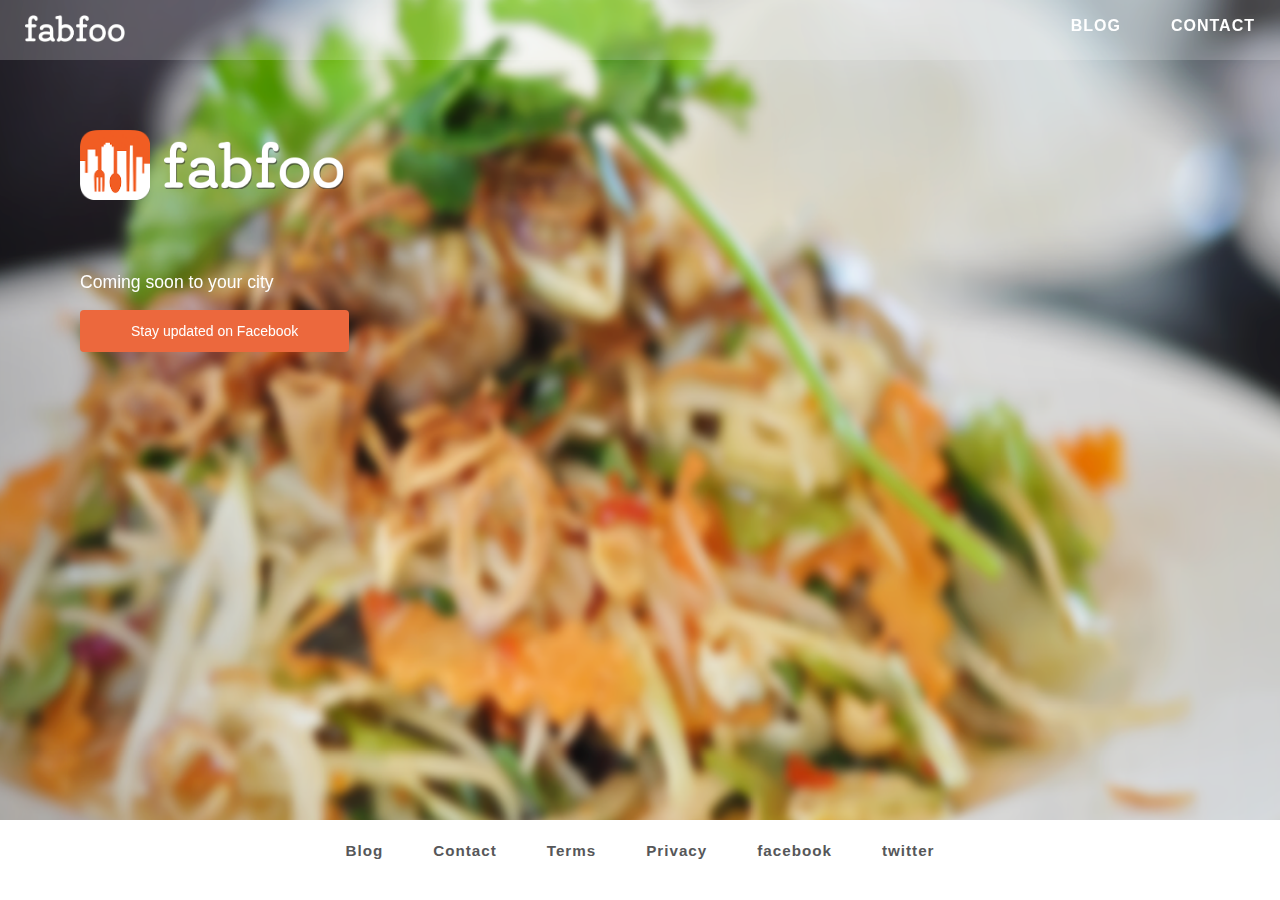
==== index.html @ e6ea0faf "initial commit" ====
<!DOCTYPE html>
<!--[if lt IE 7]>      <html class="no-js lt-ie9 lt-ie8 lt-ie7"> <![endif]-->
<!--[if IE 7]>         <html class="no-js lt-ie9 lt-ie8"> <![endif]-->
<!--[if IE 8]>         <html class="no-js lt-ie9"> <![endif]-->
<!--[if gt IE 8]><!--> <html class="no-js"> <!--<![endif]-->
    <head>
        <meta charset="utf-8">
        <meta http-equiv="X-UA-Compatible" content="IE=edge">
        <title></title>
        <meta name="description" content="">
        <meta name="viewport" content="width=device-width, initial-scale=1">

        <!-- Place favicon.ico and apple-touch-icon.png in the root directory -->

        <link rel="stylesheet" href="css/normalize.css">
        <link rel="stylesheet" href="css/CreativeLinkEffects.css">
        <link rel="stylesheet" href="css/flexslider.css">
        <link rel="stylesheet" href="css/main.css">
        <script src="js/vendor/modernizr-2.6.2.min.js"></script>
    </head>
    <body>
        <!--[if lt IE 7]>
            <p class="browsehappy">You are using an <strong>outdated</strong> browser. Please <a href="http://browsehappy.com/">upgrade your browser</a> to improve your experience.</p>
        <![endif]-->

        <!-- Add your site or application content here -->
        




        <header class="navbar-sticky-header">
			<div class="background-transparent"></div>
			<img class="brand" src="img/brand.png">
			<nav class="cl-effect-12 right" id="cl-effect-12">
				<a href="#cl-effect-12">BLOG</a>
				<a href="#cl-effect-12">CONTACT</a>
			</nav>
		</header>

		<div class="brand-box">
			<img class="logo" src="img/logo.png">
			<img class="brand" src="img/brand.png">
		</div>

		<div class="social-box">
			<div class="welcome">Coming soon to your city</div>
			<button class="fb-btn">Stay updated on Facebook</button>
		</div>

		<div class="flexslider">
			<ul class="slides">
				<li>
					<img src="img/slide1.png" />
				</li>

				<li>
					<img src="img/slide2.png" />
				</li>

				<li>
					<img src="img/slide3.png" />
				</li>
			</ul>
		</div>




		<footer class="navbar-static-footer">
			<nav class="cl-effect-12 center" id="cl-effect-12">
				<a href="#cl-effect-12">Blog</a>
				<a href="#cl-effect-12">Contact</a>
				<a href="#cl-effect-12">Terms</a>
				<a href="#cl-effect-12">Privacy</a>
				<a href="#cl-effect-12">facebook</a>
				<a href="#cl-effect-12">twitter</a>
			</nav>
		</footer>




















        <script src="//ajax.googleapis.com/ajax/libs/jquery/1.10.2/jquery.min.js"></script>
        <script>window.jQuery || document.write('<script src="js/vendor/jquery-1.10.2.min.js"><\/script>')</script>
        <script src="js/plugins.js"></script>
        <script src="js/jquery.flexslider.js"></script>
        <script src="js/main.js"></script>

        <!-- Google Analytics: change UA-XXXXX-X to be your site's ID. -->
        <script>
            (function(b,o,i,l,e,r){b.GoogleAnalyticsObject=l;b[l]||(b[l]=
            function(){(b[l].q=b[l].q||[]).push(arguments)});b[l].l=+new Date;
            e=o.createElement(i);r=o.getElementsByTagName(i)[0];
            e.src='//www.google-analytics.com/analytics.js';
            r.parentNode.insertBefore(e,r)}(window,document,'script','ga'));
            ga('create','UA-XXXXX-X');ga('send','pageview');
        </script>
    </body>
</html>
---- css/CreativeLinkEffects.css ----
*,
*:after,
*::before {
    -webkit-box-sizing: border-box;
    -moz-box-sizing: border-box;
    box-sizing: border-box;
}

body {
	font-family: 'Raleway', sans-serif;
}

/*nav a {
	position: relative;
	display: inline-block;
	margin: 15px 25px;
	outline: none;
	color: #fff;
	text-decoration: none;
	text-transform: uppercase;
	letter-spacing: 1px;
	font-weight: 400;
	text-shadow: 0 0 1px rgba(255,255,255,0.3);
	font-size: 1.35em;
}*/

nav a:hover,
nav a:focus {
	outline: none;
}





/*
 *
 * Effect 1: Brackets
 *
 */
/*.cl-effect-1 a::before,
.cl-effect-1 a::after {
	display: inline-block;
	opacity: 0;
	-webkit-transition: -webkit-transform 0.3s, opacity 0.2s;
	-moz-transition: -moz-transform 0.3s, opacity 0.2s;
	transition: transform 0.3s, opacity 0.2s;
}

.cl-effect-1 a::before {
	margin-right: 10px;
	content: '[';
	-webkit-transform: translateX(20px);
	-moz-transform: translateX(20px);
	transform: translateX(20px);
}

.cl-effect-1 a::after {
	margin-left: 10px;
	content: ']';
	-webkit-transform: translateX(-20px);
	-moz-transform: translateX(-20px);
	transform: translateX(-20px);
}

.cl-effect-1 a:hover::before,
.cl-effect-1 a:hover::after,
.cl-effect-1 a:focus::before,
.cl-effect-1 a:focus::after {
	opacity: 1;
	-webkit-transform: translateX(0px);
	-moz-transform: translateX(0px);
	transform: translateX(0px);
}*/





/*
 *
 * Effect 2: 3D rolling links, idea from http://hakim.se/thoughts/rolling-links
 *
 */
/*.cl-effect-2 a {
	line-height: 44px;
	-webkit-perspective: 1000px;
	-moz-perspective: 1000px;
	perspective: 1000px;
}

.cl-effect-2 a span {
	position: relative;
	display: inline-block;
	padding: 0 14px;
	background: #2195de;
	-webkit-transition: -webkit-transform 0.3s;
	-moz-transition: -moz-transform 0.3s;
	transition: transform 0.3s;
	-webkit-transform-origin: 50% 0;
	-moz-transform-origin: 50% 0;
	transform-origin: 50% 0;
	-webkit-transform-style: preserve-3d;
	-moz-transform-style: preserve-3d;
	transform-style: preserve-3d;
}

.csstransforms3d .cl-effect-2 a span::before {
	position: absolute;
	top: 100%;
	left: 0;
	width: 100%;
	height: 100%;
	background: #0965a0;
	content: attr(data-hover);
	-webkit-transition: background 0.3s;
	-moz-transition: background 0.3s;
	transition: background 0.3s;
	-webkit-transform: rotateX(-90deg);
	-moz-transform: rotateX(-90deg);
	transform: rotateX(-90deg);
	-webkit-transform-origin: 50% 0;
	-moz-transform-origin: 50% 0;
	transform-origin: 50% 0;
}

.cl-effect-2 a:hover span,
.cl-effect-2 a:focus span {
	-webkit-transform: rotateX(90deg) translateY(-22px);
	-moz-transform: rotateX(90deg) translateY(-22px);
	transform: rotateX(90deg) translateY(-22px);
}

.csstransforms3d .cl-effect-2 a:hover span::before,
.csstransforms3d .cl-effect-2 a:focus span::before {
	background: #28a2ee;	
}*/





/*
 *
 * Effect 3: bottom line slides/fades in
 *
 */

/*.cl-effect-3 a {
	padding: 8px 0;
}

.cl-effect-3 a::after {
	position: absolute;
	top: 100%;
	left: 0;
	width: 100%;
	height: 4px;
	background: rgba(0,0,0,0.1);
	content: '';
	opacity: 0;
	-webkit-transition: opacity 0.3s, -webkit-transform 0.3s;
	-moz-transition: opacity 0.3s, -moz-transform 0.3s;
	transition: opacity 0.3s, transform 0.3s;
	-webkit-transform: translateY(10px);
	-moz-transform: translateY(10px);
	transform: translateY(10px);
}

.cl-effect-3 a:hover::after,
.cl-effect-3 a:focus::after {
	opacity: 1;
	-webkit-transform: translateY(0px);
	-moz-transform: translateY(0px);
	transform: translateY(0px);
}*/





/*
 *
 * Effect 4: bottom border enlarge
 *
 */

/*.cl-effect-4 a {
	padding: 0 0 10px;
}

.cl-effect-4 a::after {
	position: absolute;
	top: 100%;
	left: 0;
	width: 100%;
	height: 1px;
	background: #fff;
	content: '';
	opacity: 0;
	-webkit-transition: height 0.3s, opacity 0.3s, -webkit-transform 0.3s;
	-moz-transition: height 0.3s, opacity 0.3s, -moz-transform 0.3s;
	transition: height 0.3s, opacity 0.3s, transform 0.3s;
	-webkit-transform: translateY(-10px);
	-moz-transform: translateY(-10px);
	transform: translateY(-10px);
}

.cl-effect-4 a:hover::after,
.cl-effect-4 a:focus::after {
	height: 5px;
	opacity: 1;
	-webkit-transform: translateY(0px);
	-moz-transform: translateY(0px);
	transform: translateY(0px);
}*/





/*
 *
 * Effect 5: same word slide in
 *
 */

/*.cl-effect-5 a {
	overflow: hidden;
	padding: 0 4px;
	height: 1em;
}

.cl-effect-5 a span {
	position: relative;
	display: inline-block;
	-webkit-transition: -webkit-transform 0.3s;
	-moz-transition: -moz-transform 0.3s;
	transition: transform 0.3s;
}

.cl-effect-5 a span::before {
	position: absolute;
	top: 100%;
	content: attr(data-hover);
	font-weight: 700;
	-webkit-transform: translate3d(0,0,0);
	-moz-transform: translate3d(0,0,0);
	transform: translate3d(0,0,0);
}

.cl-effect-5 a:hover span,
.cl-effect-5 a:focus span {
	-webkit-transform: translateY(-100%);
	-moz-transform: translateY(-100%);
	transform: translateY(-100%);
}*/





/*
 *
 * Effect 6: right angle slides down over title
 *
 */

/*.cl-effect-6 a {
	margin: 0 10px;
	padding: 10px 20px;
}

.cl-effect-6 a::before {
	position: absolute;
	top: 0;
	left: 0;
	width: 100%;
	height: 2px;
	background: #fff;
	content: '';
	-webkit-transition: top 0.3s;
	-moz-transition: top 0.3s;
	transition: top 0.3s;
}

.cl-effect-6 a::after {
	position: absolute;
	top: 0;
	left: 0;
	width: 2px;
	height: 2px;
	background: #fff;
	content: '';
	-webkit-transition: height 0.3s;
	-moz-transition: height 0.3s;
	transition: height 0.3s;
}

.cl-effect-6 a:hover::before {
	top: 100%;
	opacity: 1;
}

.cl-effect-6 a:hover::after {
	height: 100%;
}*/





/*
 *
 * Effect 7: second border slides up
 *
 */

/*.cl-effect-7 a {
	padding: 12px 10px 10px;
	color: #566473;
	text-shadow: none;
	font-weight: 700;
}

.cl-effect-7 a::before,
.cl-effect-7 a::after {
	position: absolute;
	top: 100%;
	left: 0;
	width: 100%;
	height: 3px;
	background: #566473;
	content: '';
	-webkit-transition: -webkit-transform 0.3s;
	-moz-transition: -moz-transform 0.3s;
	transition: transform 0.3s;
	-webkit-transform: scale(0.85);
	-moz-transform: scale(0.85);
	transform: scale(0.85);
}

.cl-effect-7 a::after {
	opacity: 0;
	-webkit-transition: top 0.3s, opacity 0.3s, -webkit-transform 0.3s;
	-moz-transition: top 0.3s, opacity 0.3s, -moz-transform 0.3s;
	transition: top 0.3s, opacity 0.3s, transform 0.3s;
}

.cl-effect-7 a:hover::before,
.cl-effect-7 a:hover::after,
.cl-effect-7 a:focus::before,
.cl-effect-7 a:focus::after {
	-webkit-transform: scale(1);
	-moz-transform: scale(1);
	transform: scale(1);
}

.cl-effect-7 a:hover::after,
.cl-effect-7 a:focus::after {
	top: 0%;
	opacity: 1;
}*/





/*
 *
 * Effect 8: border slight translate
 *
 */

/*.cl-effect-8 a {
	padding: 10px 20px;
}

.cl-effect-8 a::before,
.cl-effect-8 a::after  {
	position: absolute;
	top: 0;
	left: 0;
	width: 100%;
	height: 100%;
	border: 3px solid #354856;
	content: '';
	-webkit-transition: -webkit-transform 0.3s, opacity 0.3s;
	-moz-transition: -moz-transform 0.3s, opacity 0.3s;
	transition: transform 0.3s, opacity 0.3s;
}

.cl-effect-8 a::after  {
	border-color: #fff;
	opacity: 0;
	-webkit-transform: translateY(-7px) translateX(6px);
	-moz-transform: translateY(-7px) translateX(6px);
	transform: translateY(-7px) translateX(6px);
}

.cl-effect-8 a:hover::before,
.cl-effect-8 a:focus::before {
	opacity: 0;
	-webkit-transform: translateY(5px) translateX(-5px);
	-moz-transform: translateY(5px) translateX(-5px);
	transform: translateY(5px) translateX(-5px);
}

.cl-effect-8 a:hover::after,
.cl-effect-8 a:focus::after  {
	opacity: 1;
	-webkit-transform: translateY(0px) translateX(0px);
	-moz-transform: translateY(0px) translateX(0px);
	transform: translateY(0px) translateX(0px);
}*/





/*
 *
 * Effect 9: second text and borders
 *
 */

/*.cl-effect-9 a {
	margin: 0 20px;
	padding: 18px 20px;
}

.cl-effect-9 a::before,
.cl-effect-9 a::after {
	position: absolute;
	top: 0;
	left: 0;
	width: 100%;
	height: 1px;
	background: #fff;
	content: '';
	opacity: 0.2;
	-webkit-transition: opacity 0.3s, height 0.3s;
	-moz-transition: opacity 0.3s, height 0.3s;
	transition: opacity 0.3s, height 0.3s;
}

.cl-effect-9 a::after {
	top: 100%;
	opacity: 0;
	-webkit-transition: -webkit-transform 0.3s, opacity 0.3s;
	-moz-transition: -moz-transform 0.3s, opacity 0.3s;
	transition: transform 0.3s, opacity 0.3s;
	-webkit-transform: translateY(-10px);
	-moz-transform: translateY(-10px);
	transform: translateY(-10px);
}

.cl-effect-9 a span:first-child {
	z-index: 2;
	display: block;
	font-weight: 300;
}

.cl-effect-9 a span:last-child {
	z-index: 1;
	display: block;
	padding: 8px 0 0 0;
	color: rgba(0,0,0,0.4);
	text-shadow: none;
	text-transform: none;
	font-style: italic;
	font-size: 0.75em;
	font-family: Palatino, "Palatino Linotype", "Palatino LT STD", "Book Antiqua", Georgia, serif;
	opacity: 0;
	-webkit-transition: -webkit-transform 0.3s, opacity 0.3s;
	-moz-transition: -moz-transform 0.3s, opacity 0.3s;
	transition: transform 0.3s, opacity 0.3s;
	-webkit-transform: translateY(-100%);
	-moz-transform: translateY(-100%);
	transform: translateY(-100%);
}

.cl-effect-9 a:hover::before,
.cl-effect-9 a:focus::before {
	height: 6px;
}

.cl-effect-9 a:hover::before,
.cl-effect-9 a:hover::after,
.cl-effect-9 a:focus::before,
.cl-effect-9 a:focus::after {
	opacity: 1;
	-webkit-transform: translateY(0px);
	-moz-transform: translateY(0px);
	transform: translateY(0px);
}

.cl-effect-9 a:hover span:last-child,
.cl-effect-9 a:focus span:last-child {
	opacity: 1;
	-webkit-transform: translateY(0%);
	-moz-transform: translateY(0%);
	transform: translateY(0%);
}*/





/*
 *
 * Effect 10: reveal, push out
 *
 */

/*.cl-effect-10  {
	position: relative;
	z-index: 1;
}

.cl-effect-10 a {
	overflow: hidden;
	margin: 0 15px;
}

.cl-effect-10 a span {
	display: block;
	padding: 10px 20px;
	background: #0f7c67;
	-webkit-transition: -webkit-transform 0.3s;
	-moz-transition: -moz-transform 0.3s;
	transition: transform 0.3s;
}

.cl-effect-10 a::before {
	position: absolute;
	top: 0;
	left: 0;
	z-index: -1;
	padding: 10px 20px;
	width: 100%;
	height: 100%;
	background: #fff;
	color: #0f7c67;
	content: attr(data-hover);
	-webkit-transition: -webkit-transform 0.3s;
	-moz-transition: -moz-transform 0.3s;
	transition: transform 0.3s;
	-webkit-transform: translateX(-25%);
}

.cl-effect-10 a:hover span,
.cl-effect-10 a:focus span {
	-webkit-transform: translateX(100%);
	-moz-transform: translateX(100%);
	transform: translateX(100%);
}

.cl-effect-10 a:hover::before,
.cl-effect-10 a:focus::before {
	-webkit-transform: translateX(0%);
	-moz-transform: translateX(0%);
	transform: translateX(0%);
}*/





/*
 *
 * Effect 11: text fill based on Lea Verou's animation http://dabblet.com/gist/6046779
 *
 */

/*.cl-effect-11 a {
	padding: 10px 0;
	border-top: 2px solid #0972b4;
	color: #0972b4;
	text-shadow: none;
} 

.cl-effect-11 a::before {
	position: absolute;
	top: 0;
	left: 0;
	overflow: hidden;
	padding: 10px 0;
	max-width: 0;
	border-bottom: 2px solid #fff;
	color: #fff;
	content: attr(data-hover);
	-webkit-transition: max-width 0.5s;
	-moz-transition: max-width 0.5s;
	transition: max-width 0.5s;
}

.cl-effect-11 a:hover::before,
.cl-effect-11 a:focus::before {
	max-width: 100%;
}*/





/*
 *
 * Effect 12: circle
 *
 */

.cl-effect-12 a::before,
.cl-effect-12 a::after {
	position: absolute;
	top: 50%;
	left: 50%;
	width: 50px;
	height: 50px;
	border: 2px solid rgba(0,0,0,0.1);
	border-radius: 50%;
	content: '';
	opacity: 0;
	-webkit-transition: -webkit-transform 0.3s, opacity 0.3s;
	-moz-transition: -moz-transform 0.3s, opacity 0.3s;
	transition: transform 0.3s, opacity 0.3s;
	-webkit-transform: translateX(-50%) translateY(-50%) scale(0.2);
	-moz-transform: translateX(-50%) translateY(-50%) scale(0.2);
	transform: translateX(-50%) translateY(-50%) scale(0.2);
}

.cl-effect-12 a::after {
	width: 40px;
	height: 40px;
	border-width: 6px;
	-webkit-transform: translateX(-50%) translateY(-50%) scale(0.8);
	-moz-transform: translateX(-50%) translateY(-50%) scale(0.8);
	transform: translateX(-50%) translateY(-50%) scale(0.8);
}

.cl-effect-12 a:hover::before,
.cl-effect-12 a:hover::after,
.cl-effect-12 a:focus::before,
.cl-effect-12 a:focus::after {
	opacity: 1;
	-webkit-transform: translateX(-50%) translateY(-50%) scale(1);
	-moz-transform: translateX(-50%) translateY(-50%) scale(1);
	transform: translateX(-50%) translateY(-50%) scale(1);
}





/*
 *
 * Effect 13: three circles
 *
 */

/*.cl-effect-13 a {
	-webkit-transition: color 0.3s;
	-moz-transition: color 0.3s;
	transition: color 0.3s;
}

.cl-effect-13 a::before {
	position: absolute;
	top: 100%;
	left: 50%;
	color: transparent;
	content: '•';
	text-shadow: 0 0 transparent;
	font-size: 1.2em;
	-webkit-transition: text-shadow 0.3s, color 0.3s;
	-moz-transition: text-shadow 0.3s, color 0.3s;
	transition: text-shadow 0.3s, color 0.3s;
	-webkit-transform: translateX(-50%);
	-moz-transform: translateX(-50%);
	transform: translateX(-50%);
	pointer-events: none;
}

.cl-effect-13 a:hover::before,
.cl-effect-13 a:focus::before {
	color: #fff;
	text-shadow: 10px 0 #fff, -10px 0 #fff;
}

.cl-effect-13 a:hover,
.cl-effect-13 a:focus {
	color: #ba7700;
}*/





/*
 *
 * Effect 14: border switch
 *
 */

/*.cl-effect-14 a {
	padding: 0 20px;
	height: 45px;
	line-height: 45px;
}

.cl-effect-14 a::before,
.cl-effect-14 a::after {
	position: absolute;
	width: 45px;
	height: 2px;
	background: #fff;
	content: '';
	opacity: 0.2;
	-webkit-transition: all 0.3s;
	-moz-transition: all 0.3s;
	transition: all 0.3s;
	pointer-events: none;
}

.cl-effect-14 a::before {
	top: 0;
	left: 0;
	-webkit-transform: rotate(90deg);
	-moz-transform: rotate(90deg);
	transform: rotate(90deg);
	-webkit-transform-origin: 0 0;
	-moz-transform-origin: 0 0;
	transform-origin: 0 0;
}

.cl-effect-14 a::after {
	right: 0;
	bottom: 0;
	-webkit-transform: rotate(90deg);
	-moz-transform: rotate(90deg);
	transform: rotate(90deg);
	-webkit-transform-origin: 100% 0;
	-moz-transform-origin: 100% 0;
	transform-origin: 100% 0;
}

.cl-effect-14 a:hover::before,
.cl-effect-14 a:hover::after,
.cl-effect-14 a:focus::before,
.cl-effect-14 a:focus::after {
	opacity: 1;
}

.cl-effect-14 a:hover::before,
.cl-effect-14 a:focus::before {
	left: 50%;
	-webkit-transform: rotate(0deg) translateX(-50%);
	-moz-transform: rotate(0deg) translateX(-50%);
	transform: rotate(0deg) translateX(-50%);
}

.cl-effect-14 a:hover::after,
.cl-effect-14 a:focus::after {
	right: 50%;
	-webkit-transform: rotate(0deg) translateX(50%);
	-moz-transform: rotate(0deg) translateX(50%);
	transform: rotate(0deg) translateX(50%);
}*/

/*
 *
 * Effect 15: scale down, reveal
 *
 */

/*  */
/*.cl-effect-15 a {
	color: rgba(0,0,0,0.2);
	font-weight: 700;
	text-shadow: none;
}

.cl-effect-15 a::before {
	color: #fff;
	content: attr(data-hover);
	position: absolute;
	-webkit-transition: -webkit-transform 0.3s, opacity 0.3s;
	-moz-transition: -moz-transform 0.3s, opacity 0.3s;
	transition: transform 0.3s, opacity 0.3s;
}

.cl-effect-15 a:hover::before,
.cl-effect-15 a:focus::before {
	-webkit-transform: scale(0.9);
	-moz-transform: scale(0.9);
	transform: scale(0.9);
	opacity: 0;
}*/





/*
 *
 * Effect 16: fall down
 *
 */

/*.cl-effect-16 a {
	color: #6f8686;
	text-shadow: 0 0 1px rgba(111,134,134,0.3);
}

.cl-effect-16 a::before {
	color: #fff;
	content: attr(data-hover);
	position: absolute;
	opacity: 0;
	text-shadow: 0 0 1px rgba(255,255,255,0.3);
	-webkit-transform: scale(1.1) translateX(10px) translateY(-10px) rotate(4deg);
	-moz-transform: scale(1.1) translateX(10px) translateY(-10px) rotate(4deg);
	transform: scale(1.1) translateX(10px) translateY(-10px) rotate(4deg);
	-webkit-transition: -webkit-transform 0.3s, opacity 0.3s;
	-moz-transition: -moz-transform 0.3s, opacity 0.3s;
	transition: transform 0.3s, opacity 0.3s;
	pointer-events: none;
}

.cl-effect-16 a:hover::before,
.cl-effect-16 a:focus::before {
	-webkit-transform: scale(1) translateX(0px) translateY(0px) rotate(0deg);
	-moz-transform: scale(1) translateX(0px) translateY(0px) rotate(0deg);
	transform: scale(1) translateX(0px) translateY(0px) rotate(0deg);
	opacity: 1;
}*/





/*
 *
 * Effect 17: move up fade out, push border
 *
 */

/*.cl-effect-17 a {
	color: #10649b;
	text-shadow: none;
	padding: 10px 0;
}

.cl-effect-17 a::before {
	color: #fff;
	text-shadow: 0 0 1px rgba(255,255,255,0.3);
	content: attr(data-hover);
	position: absolute;
	-webkit-transition: -webkit-transform 0.3s, opacity 0.3s;
	-moz-transition: -moz-transform 0.3s, opacity 0.3s;
	transition: transform 0.3s, opacity 0.3s;
	pointer-events: none;
}

.cl-effect-17 a::after {
	content: '';
	position: absolute;
	left: 0;
	bottom: 0;
	width: 100%;
	height: 2px;
	background: #fff;
	opacity: 0;
	-webkit-transform: translateY(5px);
	-moz-transform: translateY(5px);
	transform: translateY(5px);
	-webkit-transition: -webkit-transform 0.3s, opacity 0.3s;
	-moz-transition: -moz-transform 0.3s, opacity 0.3s;
	transition: transform 0.3s, opacity 0.3s;
	pointer-events: none;
}

.cl-effect-17 a:hover::before,
.cl-effect-17 a:focus::before {
	opacity: 0;
	-webkit-transform: translateY(-2px);
	-moz-transform: translateY(-2px);
	transform: translateY(-2px);
}

.cl-effect-17 a:hover::after,
.cl-effect-17 a:focus::after {
	opacity: 1;
	-webkit-transform: translateY(0px);
	-moz-transform: translateY(0px);
	transform: translateY(0px);
}*/





/*
 *
 * Effect 18: cross
 *
 */

/*.cl-effect-18 {
	position: relative;
	z-index: 1;
}

.cl-effect-18 a {
	padding: 0 5px;
	color: #b4770d;
	font-weight: 700;
	-webkit-transition: color 0.3s;
	-moz-transition: color 0.3s;
	transition: color 0.3s;
}

.cl-effect-18 a::before,
.cl-effect-18 a::after {
	position: absolute;
	width: 100%;
	left: 0;
	top: 50%;
	height: 2px;
	margin-top: -1px;
	background: #b4770d;
	content: '';
	z-index: -1;
	-webkit-transition: -webkit-transform 0.3s, opacity 0.3s;
	-moz-transition: -moz-transform 0.3s, opacity 0.3s;
	transition: transform 0.3s, opacity 0.3s;
	pointer-events: none;
}

.cl-effect-18 a::before {
	-webkit-transform: translateY(-20px);
	-moz-transform: translateY(-20px);
	transform: translateY(-20px);
}

.cl-effect-18 a::after {
	-webkit-transform: translateY(20px);
	-moz-transform: translateY(20px);
	transform: translateY(20px);
}

.cl-effect-18 a:hover,
.cl-effect-18 a:focus {
	color: #fff;
}

.cl-effect-18 a:hover::before,
.cl-effect-18 a:hover::after,
.cl-effect-18 a:focus::before,
.cl-effect-18 a:focus::after {
	opacity: 0.7;
}

.cl-effect-18 a:hover::before,
.cl-effect-18 a:focus::before {
	-webkit-transform: rotate(45deg);
	-moz-transform: rotate(45deg);
	transform: rotate(45deg);
}

.cl-effect-18 a:hover::after,
.cl-effect-18 a:focus::after {
	-webkit-transform: rotate(-45deg);
	-moz-transform: rotate(-45deg);
	transform: rotate(-45deg);
}*/





/*
 *
 * Effect 19: 3D side
 *
 */

/*.cl-effect-19 a {
	line-height: 2em;
	margin: 15px;
	-webkit-perspective: 800px;
	-moz-perspective: 800px;
	perspective: 800px;
	width: 200px;
}

.cl-effect-19 a span {
	position: relative;
	display: inline-block;
	width: 100%;
	padding: 0 14px;
	background: #e35041;
	-webkit-transition: -webkit-transform 0.4s, background 0.4s;
	-moz-transition: -moz-transform 0.4s, background 0.4s;
	transition: transform 0.4s, background 0.4s;
	-webkit-transform-style: preserve-3d;
	-moz-transform-style: preserve-3d;
	transform-style: preserve-3d;
	-webkit-transform-origin: 50% 50% -100px;
	-moz-transform-origin: 50% 50% -100px;
	transform-origin: 50% 50% -100px;
}

.csstransforms3d .cl-effect-19 a span::before {
	position: absolute;
	top: 0;
	left: 100%;
	width: 100%;
	height: 100%;
	background: #b53a2d;
	content: attr(data-hover);
	-webkit-transition: background 0.4s;
	-moz-transition: background 0.4s;
	transition: background 0.4s;
	-webkit-transform: rotateY(90deg);
	-moz-transform: rotateY(90deg);
	transform: rotateY(90deg);
	-webkit-transform-origin: 0 50%;
	-moz-transform-origin: 0 50%;
	transform-origin: 0 50%;
	pointer-events: none;
}

.cl-effect-19 a:hover span,
.cl-effect-19 a:focus span {
	background: #b53a2d;
	-webkit-transform: rotateY(-90deg);
	-moz-transform: rotateY(-90deg);
	transform: rotateY(-90deg);
}

.csstransforms3d .cl-effect-19 a:hover span::before,
.csstransforms3d .cl-effect-19 a:focus span::before {
	background: #ef5e50;	
}*/





/*
 *
 * Effect 20: 3D side
 *
 */

/*.cl-effect-20 a {
	line-height: 2em;
	-webkit-perspective: 800px;
	-moz-perspective: 800px;
	perspective: 800px;
}

.cl-effect-20 a span {
	position: relative;
	display: inline-block;
	padding: 3px 15px 0;
	background: #587285;
	box-shadow: inset 0 3px #2f4351;
	-webkit-transition: background 0.6s;
	-moz-transition: background 0.6s;
	transition: background 0.6s;
	-webkit-transform-origin: 50% 0;
	-moz-transform-origin: 50% 0;
	transform-origin: 50% 0;
	-webkit-transform-style: preserve-3d;
	-moz-transform-style: preserve-3d;
	transform-style: preserve-3d;
	-webkit-transform-origin: 0% 50%;
	-moz-transform-origin: 0% 50%;
	transform-origin: 0% 50%;
}

.cl-effect-20 a span::before {
	position: absolute;
	top: 0;
	left: 0;
	width: 100%;
	height: 100%;
	background: #fff;
	color: #2f4351;
	content: attr(data-hover);
	-webkit-transform: rotateX(270deg);
	-moz-transform: rotateX(270deg);
	transform: rotateX(270deg);
	-webkit-transition: -webkit-transform 0.6s;
	-moz-transition: -moz-transform 0.6s;
	transition: transform 0.6s;
	-webkit-transform-origin: 0 0;
	-moz-transform-origin: 0 0;
	transform-origin: 0 0;
	pointer-events: none;
}

.cl-effect-20 a:hover span,
.cl-effect-20 a:focus span {
	background: #2f4351;
}

.cl-effect-20 a:hover span::before,
.cl-effect-20 a:focus span::before {
	-webkit-transform: rotateX(10deg);	
	-moz-transform: rotateX(10deg);
	transform: rotateX(10deg);
}*/





/*
 *
 * Effect 21: borders slight translate
 *
 */

/*.cl-effect-21 a {
	padding: 10px;
	color: #237546;
	font-weight: 700;
	text-shadow: none;
	-webkit-transition: color 0.3s;
	-moz-transition: color 0.3s;
	transition: color 0.3s;
}

.cl-effect-21 a::before,
.cl-effect-21 a::after {
	position: absolute;
	left: 0;
	width: 100%;
	height: 2px;
	background: #fff;
	content: '';
	opacity: 0;
	-webkit-transition: opacity 0.3s, -webkit-transform 0.3s;
	-moz-transition: opacity 0.3s, -moz-transform 0.3s;
	transition: opacity 0.3s, transform 0.3s;
	-webkit-transform: translateY(-10px);
	-moz-transform: translateY(-10px);
	transform: translateY(-10px);
}

.cl-effect-21 a::before {
	top: 0;
	-webkit-transform: translateY(-10px);
	-moz-transform: translateY(-10px);
	transform: translateY(-10px);
}

.cl-effect-21 a::after {
	bottom: 0;
	-webkit-transform: translateY(10px);
	-moz-transform: translateY(10px);
	transform: translateY(10px);
}

.cl-effect-21 a:hover,
.cl-effect-21 a:focus {
	color: #fff;
}

.cl-effect-21 a:hover::before,
.cl-effect-21 a:focus::before,
.cl-effect-21 a:hover::after,
.cl-effect-21 a:focus::after {
	opacity: 1;
	-webkit-transform: translateY(0px);
	-moz-transform: translateY(0px);
	transform: translateY(0px);
}*/
---- css/main.css ----
/*! HTML5 Boilerplate v4.3.0 | MIT License | http://h5bp.com/ */

/*
 * What follows is the result of much research on cross-browser styling.
 * Credit left inline and big thanks to Nicolas Gallagher, Jonathan Neal,
 * Kroc Camen, and the H5BP dev community and team.
 */

/* ==========================================================================
   Base styles: opinionated defaults
   ========================================================================== */

html,
button,
input,
select,
textarea {
    color: #222;
}

html {
    font-size: 1em;
    line-height: 1.4;
}

/*
 * Remove text-shadow in selection highlight: h5bp.com/i
 * These selection rule sets have to be separate.
 * Customize the background color to match your design.
 */

::-moz-selection {
    background: #b3d4fc;
    text-shadow: none;
}

::selection {
    background: #b3d4fc;
    text-shadow: none;
}

/*
 * A better looking default horizontal rule
 */

hr {
    display: block;
    height: 1px;
    border: 0;
    border-top: 1px solid #ccc;
    margin: 1em 0;
    padding: 0;
}

/*
 * Remove the gap between images, videos, audio and canvas and the bottom of
 * their containers: h5bp.com/i/440
 */

audio,
canvas,
img,
video {
    vertical-align: middle;
}

/*
 * Remove default fieldset styles.
 */

fieldset {
    border: 0;
    margin: 0;
    padding: 0;
}

/*
 * Allow only vertical resizing of textareas.
 */

textarea {
    resize: vertical;
}

/* ==========================================================================
   Browse Happy prompt
   ========================================================================== */

.browsehappy {
    margin: 0.2em 0;
    background: #ccc;
    color: #000;
    padding: 0.2em 0;
}

/* ==========================================================================
   Author's custom styles
   ========================================================================== */

/* Make Header Sticky */
.navbar-sticky-header {
    width: 100%;
    height: 60px;
    position: fixed;
    top: 0;
    left: 0;
    background-color: transparent;
    z-index: 1000;
}

.navbar-sticky-header .brand {
    width: 100px;
    margin: 15px 25px;
}

.background-transparent {
    width: 100%;
    height: 100%;
    position: absolute;
    background-color: #fff;
    opacity: 0.2;

}

.navbar-sticky-header a {
    position: relative;
    display: inline-block;
    margin: 15px 25px;
    outline: none;
    color: #fff;
    text-decoration: none;
    text-transform: uppercase;
    letter-spacing: 1px;
    font-weight: 600;
    /*text-shadow: 0 0 1px rgba(255,255,255,0.3);*/
    font-size: 1em;;
}

/* Make Footer Static */
.navbar-static-footer {
    width: 100%;
    height: 80px;
    position: absolute;
    bottom: 0;
    left: 0;
    background-color: #fff;
    z-index: 1000;

}

.navbar-static-footer a {
    position: relative;
    display: inline-block;
    margin: 20px 25px;
    outline: none;
    color: #565759;
    text-decoration: none;
    text-transform: none;
    letter-spacing: 1px;
    font-weight: 600;
    font-size: 0.95em;
}

/* Custom Flexslider */
.flexslider {
    margin: 0;
    max-height: 100%;
    border: none;

    max-width: 100%;
    max-height: 100%;
    bottom: 0;
    left: 0;
    margin: auto;
    overflow: auto;
    position: fixed;
    right: 0;
    top: 0;
    z-index: -1;
}

/* Brand box*/
.brand-box {
    top : 130px;
    left: 80px;
    position: absolute;
    display: inline-block;
}

.brand-box .logo {
    width: 70px;
}

.brand-box .brand {
    margin-left: 10px;
    width: 180px;
}

/**/
.social-box {
    top : 270px;
    left: 80px;
    position: absolute;
    display: inline-block;
}

.social-box .welcome {
    color: #fff;
    font-weight: 400;
    font-size: 1.1em;
}

.social-box .fb-btn {
    display: inline-block;
    margin-top: 15px;
    font-weight: 400;
    text-align: center;
    vertical-align: middle;
    cursor: pointer;
    background-color: #ec683d; 
    border: 1px solid transparent;
    white-space: nowrap;
    padding: 10px 50px;
    font-size: 14px;
    line-height: 1.428571429;
    border-radius: 4px;
    color: #fff;
}

/* Helper */
.primary-color {
    color: #ec683d;
}

.gray-color {
    color: #565759;
}

nav {
    display: inline-block;
}

.center {
    margin: 0 auto;
    display: table;
}

.right {
    display: table;
    float: right;
}

.container {
    padding-bottom: 80px;
    overflow: hidden;
}

.flexslider img {
  /* Set rules to fill background */
  min-height: 100%;
  min-width: 1024px;
    
  /* Set up proportionate scaling */
  width: 100%;
  height: auto;
    
  /* Set up positioning */
  position: fixed;
  top: 0;
  left: 0;
}

@media screen and (max-width: 1024px) { /* Specific to this particular image */
  img {
    left: 50%;
    margin-left: -512px;   /* 50% */
  }
}














/* ==========================================================================
   Helper classes
   ========================================================================== */

/*
 * Image replacement
 */

.ir {
    background-color: transparent;
    border: 0;
    overflow: hidden;
    /* IE 6/7 fallback */
    *text-indent: -9999px;
}

.ir:before {
    content: "";
    display: block;
    width: 0;
    height: 150%;
}

/*
 * Hide from both screenreaders and browsers: h5bp.com/u
 */

.hidden {
    display: none !important;
    visibility: hidden;
}

/*
 * Hide only visually, but have it available for screenreaders: h5bp.com/v
 */

.visuallyhidden {
    border: 0;
    clip: rect(0 0 0 0);
    height: 1px;
    margin: -1px;
    overflow: hidden;
    padding: 0;
    position: absolute;
    width: 1px;
}

/*
 * Extends the .visuallyhidden class to allow the element to be focusable
 * when navigated to via the keyboard: h5bp.com/p
 */

.visuallyhidden.focusable:active,
.visuallyhidden.focusable:focus {
    clip: auto;
    height: auto;
    margin: 0;
    overflow: visible;
    position: static;
    width: auto;
}

/*
 * Hide visually and from screenreaders, but maintain layout
 */

.invisible {
    visibility: hidden;
}

/*
 * Clearfix: contain floats
 *
 * For modern browsers
 * 1. The space content is one way to avoid an Opera bug when the
 *    `contenteditable` attribute is included anywhere else in the document.
 *    Otherwise it causes space to appear at the top and bottom of elements
 *    that receive the `clearfix` class.
 * 2. The use of `table` rather than `block` is only necessary if using
 *    `:before` to contain the top-margins of child elements.
 */

.clearfix:before,
.clearfix:after {
    content: " "; /* 1 */
    display: table; /* 2 */
}

.clearfix:after {
    clear: both;
}

/*
 * For IE 6/7 only
 * Include this rule to trigger hasLayout and contain floats.
 */

.clearfix {
    *zoom: 1;
}

/* ==========================================================================
   EXAMPLE Media Queries for Responsive Design.
   These examples override the primary ('mobile first') styles.
   Modify as content requires.
   ========================================================================== */

@media only screen and (min-width: 35em) {
    /* Style adjustments for viewports that meet the condition */
}

@media print,
       (-o-min-device-pixel-ratio: 5/4),
       (-webkit-min-device-pixel-ratio: 1.25),
       (min-resolution: 120dpi) {
    /* Style adjustments for high resolution devices */
}

/* ==========================================================================
   Print styles.
   Inlined to avoid required HTTP connection: h5bp.com/r
   ========================================================================== */

@media print {
    * {
        background: transparent !important;
        color: #000 !important; /* Black prints faster: h5bp.com/s */
        box-shadow: none !important;
        text-shadow: none !important;
    }

    a,
    a:visited {
        text-decoration: underline;
    }

    a[href]:after {
        content: " (" attr(href) ")";
    }

    abbr[title]:after {
        content: " (" attr(title) ")";
    }

    /*
     * Don't show links for images, or javascript/internal links
     */

    .ir a:after,
    a[href^="javascript:"]:after,
    a[href^="#"]:after {
        content: "";
    }

    pre,
    blockquote {
        border: 1px solid #999;
        page-break-inside: avoid;
    }

    thead {
        display: table-header-group; /* h5bp.com/t */
    }

    tr,
    img {
        page-break-inside: avoid;
    }

    img {
        max-width: 100% !important;
    }

    @page {
        margin: 0.5cm;
    }

    p,
    h2,
    h3 {
        orphans: 3;
        widows: 3;
    }

    h2,
    h3 {
        page-break-after: avoid;
    }
}
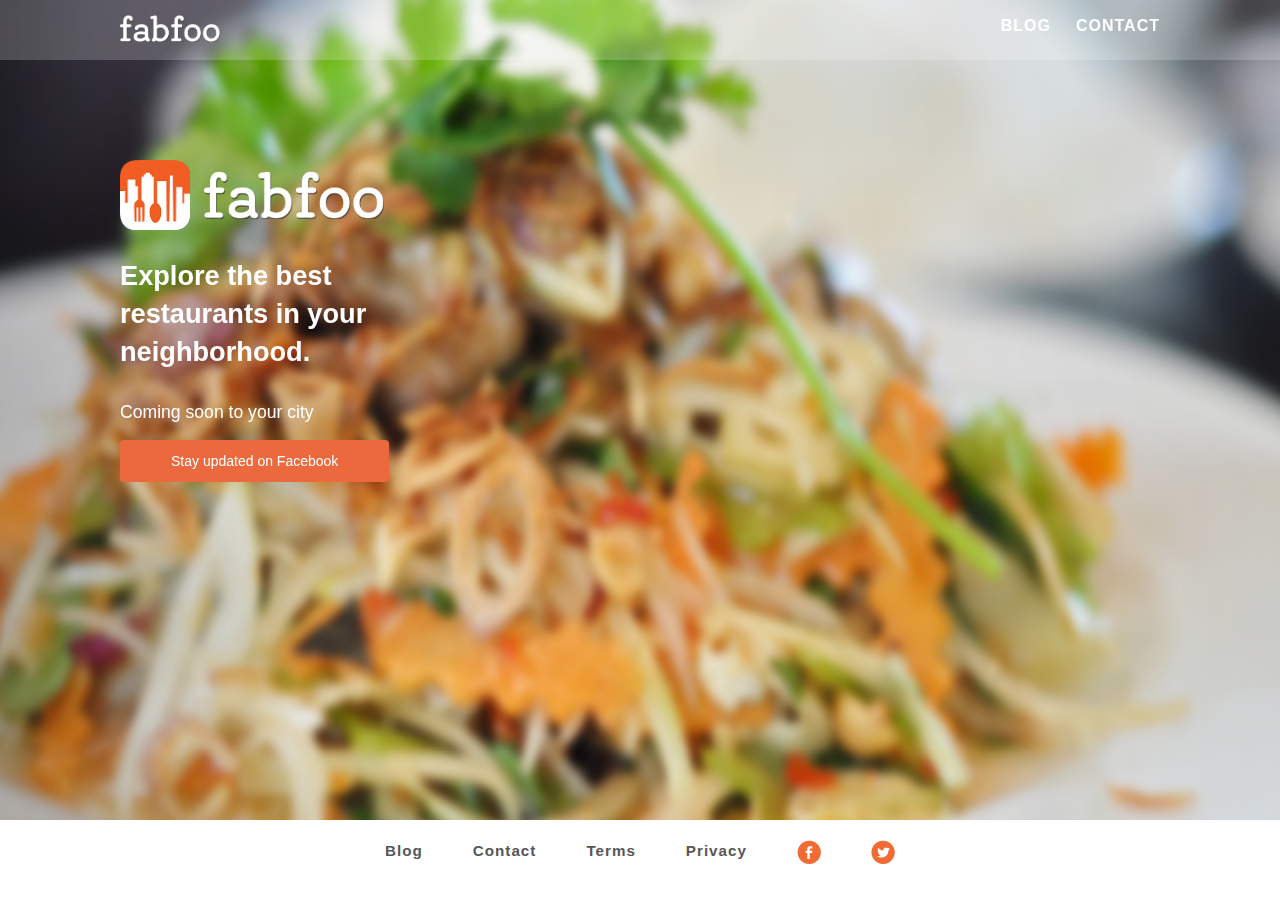
==== commit 87adae94: "add form to send email" ====
--- a/index.html
+++ b/index.html
@@ -30,11 +30,10 @@
 
 
         <header class="navbar-sticky-header">
-			<div class="background-transparent"></div>
-			<img class="brand" src="img/brand.png">
+			<a style="margin:0;" href="/"><img class="brand" src="img/brand.png"></a>
 			<nav class="cl-effect-12 right" id="cl-effect-12">
 				<a href="#cl-effect-12">BLOG</a>
-				<a href="#cl-effect-12">CONTACT</a>
+				<a href="contact.html">CONTACT</a>
 			</nav>
 		</header>
 
@@ -45,21 +44,24 @@
 
 		<div class="social-box">
 			<div class="welcome">Coming soon to your city</div>
-			<button class="fb-btn">Stay updated on Facebook</button>
+			<a href="https://www.facebook.com/fabfoo.vietnam" class="fb-btn">Stay updated on Facebook</a>
 		</div>
 
 		<div class="flexslider">
 			<ul class="slides">
 				<li>
 					<img src="img/slide1.png" />
+					<p class="flex-caption">Explore the best restaurants in your neighborhood.</p>
 				</li>
 
 				<li>
 					<img src="img/slide2.png" />
+					<p class="flex-caption">Try a different cuisine for dinner.</p>
 				</li>
 
 				<li>
 					<img src="img/slide3.png" />
+					<p class="flex-caption">Build relationships through food.</p>
 				</li>
 			</ul>
 		</div>
@@ -70,11 +72,11 @@
 		<footer class="navbar-static-footer">
 			<nav class="cl-effect-12 center" id="cl-effect-12">
 				<a href="#cl-effect-12">Blog</a>
-				<a href="#cl-effect-12">Contact</a>
+				<a href="contact.html">Contact</a>
 				<a href="#cl-effect-12">Terms</a>
 				<a href="#cl-effect-12">Privacy</a>
-				<a href="#cl-effect-12">facebook</a>
-				<a href="#cl-effect-12">twitter</a>
+				<a href="https://www.facebook.com/fabfoo.vietnam"><img src="img/facebook-icon.png"></a>
+				<a href="#cl-effect-12"><img src="img/twitter-icon.png"></a>
 			</nav>
 		</footer>
 
--- a/css/main.css
+++ b/css/main.css
@@ -104,22 +104,15 @@
     position: fixed;
     top: 0;
     left: 0;
-    background-color: transparent;
+    background-color: rgba(255, 255, 255, 0.2);
     z-index: 1000;
 }
 
 .navbar-sticky-header .brand {
+    left: 120px;
+    position: relative;
     width: 100px;
-    margin: 15px 25px;
-}
-
-.background-transparent {
-    width: 100%;
-    height: 100%;
-    position: absolute;
-    background-color: #fff;
-    opacity: 0.2;
-
+    margin: 15px 0;
 }
 
 .navbar-sticky-header a {
@@ -134,6 +127,13 @@
     font-weight: 600;
     /*text-shadow: 0 0 1px rgba(255,255,255,0.3);*/
     font-size: 1em;;
+}
+.navbar-sticky-header nav {
+    right: 120px;
+    position: relative;
+}
+.navbar-sticky-header a:last-child {
+    margin: 15px 0;
 }
 
 /* Make Footer Static */
@@ -179,10 +179,22 @@
     z-index: -1;
 }
 
+.flexslider .flex-caption {
+    top : 230px;
+    left: 120px;
+    max-width: 300px;
+    position: absolute;
+    color: #fff;
+    font-weight: 600;
+    font-size: 1.7em;
+}
+
+
+
 /* Brand box*/
 .brand-box {
-    top : 130px;
-    left: 80px;
+    top : 160px;
+    left: 120px;
     position: absolute;
     display: inline-block;
 }
@@ -198,8 +210,8 @@
 
 /**/
 .social-box {
-    top : 270px;
-    left: 80px;
+    top : 400px;
+    left: 120px;
     position: absolute;
     display: inline-block;
 }
@@ -225,7 +237,93 @@
     line-height: 1.428571429;
     border-radius: 4px;
     color: #fff;
-}
+    text-decoration: none;
+}
+
+
+/* Contact page */
+.email-btn {
+    display: inline-block;
+    margin-top: 15px;
+    font-weight: 400;
+    text-align: center;
+    vertical-align: middle;
+    cursor: pointer;
+    background-color: #ec683d; 
+    border: 1px solid transparent;
+    white-space: nowrap;
+    padding: 10px 50px;
+    font-size: 14px;
+    line-height: 1.428571429;
+    border-radius: 4px;
+    color: #fff;
+}
+
+.submit-btn {
+    display: inline-block;
+    margin-top: 15px;
+    font-weight: 400;
+    text-align: center;
+    vertical-align: middle;
+    cursor: pointer;
+    background-color: #ec683d; 
+    border: 1px solid transparent;
+    white-space: nowrap;
+    padding: 10px 50px;
+    font-size: 14px;
+    line-height: 1.428571429;
+    border-radius: 4px;
+    color: #fff;
+}
+
+.contact-caption {
+    top : 230px;
+    left: 120px;
+    max-width: 300px;
+    position: absolute;
+    color: #fff;
+    font-weight: 500;
+    font-size: 1.1em;
+}
+
+.brand-box .welcome {
+    color: #fff;
+    font-weight: 600;
+    font-size: 2em;
+}
+
+.right-block {
+    top: 160px;
+    left: 600px;
+    position: absolute;
+}
+
+.right-block {
+    background-color: rgba(255, 255, 255, 0.2);
+}
+.right-block > form > fieldset {
+    padding: 20px 30px;
+}
+
+.right-block > form > fieldset > input {
+    margin-top: 20px;
+    width: 400px;
+    height: 50px;
+    border: none;
+    padding: 10px 10px;
+    display: block;
+}
+
+.right-block > form > fieldset > textarea {
+    margin-top: 20px;
+    width: 400px;
+    height: 120px;
+    border: none;
+    padding: 10px 10px;
+    display: block;
+}
+
+
 
 /* Helper */
 .primary-color {
@@ -255,7 +353,8 @@
     overflow: hidden;
 }
 
-.flexslider img {
+.flexslider img,
+.contact-bg {
   /* Set rules to fill background */
   min-height: 100%;
   min-width: 1024px;
@@ -268,6 +367,7 @@
   position: fixed;
   top: 0;
   left: 0;
+  z-index: -1;
 }
 
 @media screen and (max-width: 1024px) { /* Specific to this particular image */
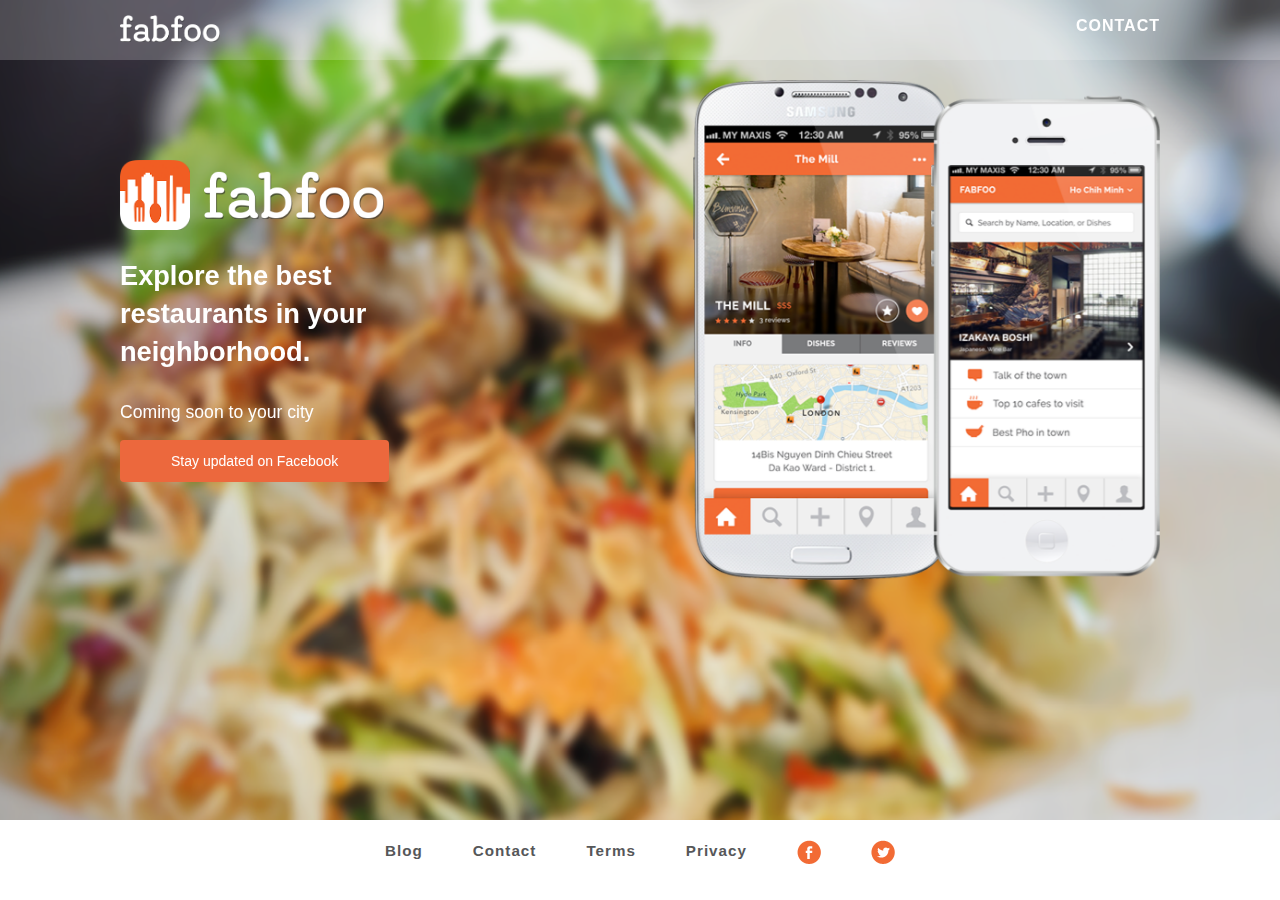
==== commit 6fbc5af7: "add phones-box" ====
--- a/index.html
+++ b/index.html
@@ -32,7 +32,7 @@
         <header class="navbar-sticky-header">
 			<a style="margin:0;" href="/"><img class="brand" src="img/brand.png"></a>
 			<nav class="cl-effect-12 right" id="cl-effect-12">
-				<a href="#cl-effect-12">BLOG</a>
+				<!-- <a href="#cl-effect-12">BLOG</a> -->
 				<a href="contact.html">CONTACT</a>
 			</nav>
 		</header>
@@ -66,7 +66,7 @@
 			</ul>
 		</div>
 
-
+		<img class="phones-box" src="img/phones.png">
 
 
 		<footer class="navbar-static-footer">
--- a/css/main.css
+++ b/css/main.css
@@ -189,7 +189,13 @@
     font-size: 1.7em;
 }
 
-
+/*Phones box*/
+.phones-box {
+    position: absolute;
+    top: 80px;
+    right: 120px;
+    height: 500px;
+}
 
 /* Brand box*/
 .brand-box {
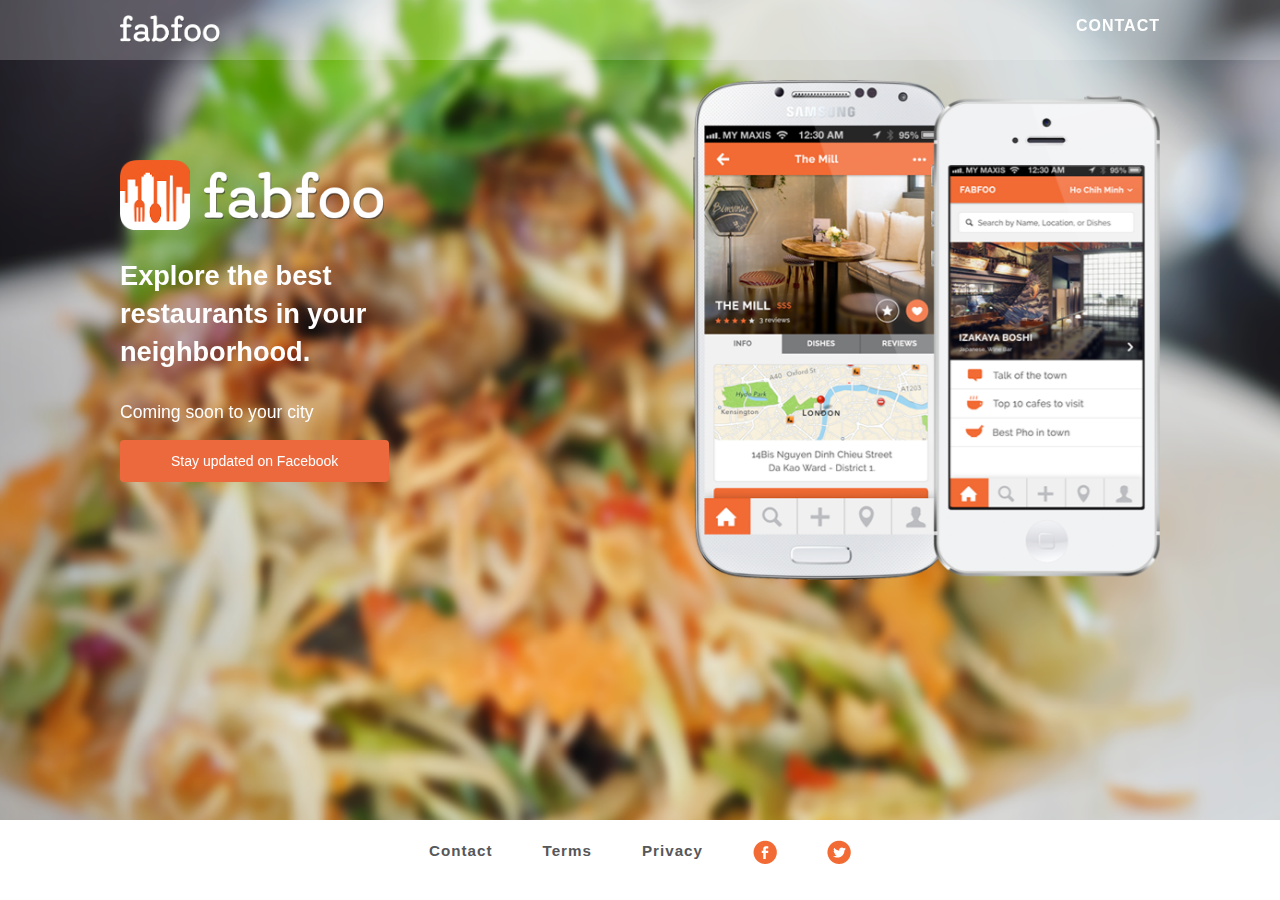
==== commit a0f47fee: "fix hrefs" ====
--- a/index.html
+++ b/index.html
@@ -32,7 +32,7 @@
         <header class="navbar-sticky-header">
 			<a style="margin:0;" href="/"><img class="brand" src="img/brand.png"></a>
 			<nav class="cl-effect-12 right" id="cl-effect-12">
-				<!-- <a href="#cl-effect-12">BLOG</a> -->
+				<!-- <a href="#">BLOG</a> -->
 				<a href="contact.html">CONTACT</a>
 			</nav>
 		</header>
@@ -71,12 +71,12 @@
 
 		<footer class="navbar-static-footer">
 			<nav class="cl-effect-12 center" id="cl-effect-12">
-				<a href="#cl-effect-12">Blog</a>
+				<!-- <a href="#cl-effect-12">Blog</a> -->
 				<a href="contact.html">Contact</a>
-				<a href="#cl-effect-12">Terms</a>
-				<a href="#cl-effect-12">Privacy</a>
+				<a href="#">Terms</a>
+				<a href="#">Privacy</a>
 				<a href="https://www.facebook.com/fabfoo.vietnam"><img src="img/facebook-icon.png"></a>
-				<a href="#cl-effect-12"><img src="img/twitter-icon.png"></a>
+				<a href="#"><img src="img/twitter-icon.png"></a>
 			</nav>
 		</footer>
 
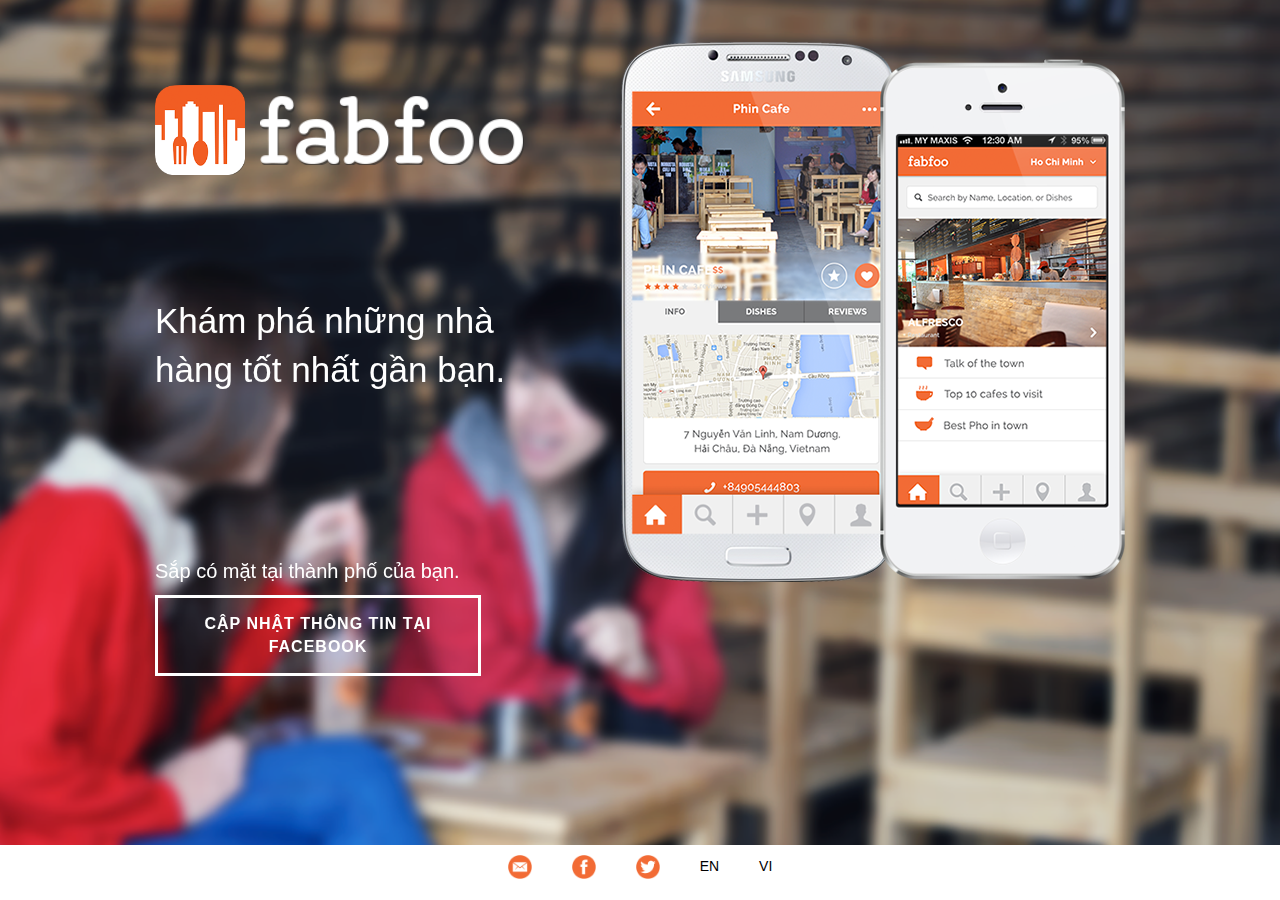
==== commit 0e1d0091: "Website initial version" ====
--- a/index.html
+++ b/index.html
@@ -3,82 +3,92 @@
 <!--[if IE 7]>         <html class="no-js lt-ie9 lt-ie8"> <![endif]-->
 <!--[if IE 8]>         <html class="no-js lt-ie9"> <![endif]-->
 <!--[if gt IE 8]><!--> <html class="no-js"> <!--<![endif]-->
-    <head>
-        <meta charset="utf-8">
-        <meta http-equiv="X-UA-Compatible" content="IE=edge">
-        <title></title>
-        <meta name="description" content="">
-        <meta name="viewport" content="width=device-width, initial-scale=1">
+	<head>
+		<meta charset="utf-8">
+		<meta http-equiv="X-UA-Compatible" content="IE=edge">
+		<title></title>
+		<meta name="description" content="">
+		<meta name="viewport" content="width=device-width, initial-scale=1">
 
-        <!-- Place favicon.ico and apple-touch-icon.png in the root directory -->
+		<!-- Place favicon.ico and apple-touch-icon.png in the root directory -->
 
-        <link rel="stylesheet" href="css/normalize.css">
-        <link rel="stylesheet" href="css/CreativeLinkEffects.css">
-        <link rel="stylesheet" href="css/flexslider.css">
-        <link rel="stylesheet" href="css/main.css">
-        <script src="js/vendor/modernizr-2.6.2.min.js"></script>
-    </head>
-    <body>
-        <!--[if lt IE 7]>
-            <p class="browsehappy">You are using an <strong>outdated</strong> browser. Please <a href="http://browsehappy.com/">upgrade your browser</a> to improve your experience.</p>
-        <![endif]-->
+		<link rel="stylesheet" href="css/normalize.css">
+		<link rel="stylesheet" href="css/main.css">
+		<script src="js/vendor/modernizr-2.6.2.min.js"></script>
 
-        <!-- Add your site or application content here -->
-        
+	</head>
+	<body>
+		<!--[if lt IE 7]>
+			<p class="browsehappy">You are using an <strong>outdated</strong> browser. Please <a href="http://browsehappy.com/">upgrade your browser</a> to improve your experience.</p>
+		<![endif]-->
 
+		<!-- Add your site or application content here -->
+		<div class="full-container">
 
+			<ul class="slider">
+				<li class="slide slide-1"></li>
+				<li class="slide slide-2"></li>
+				<li class="slide slide-3"></li>
+			</ul>
 
+			<!-- <div class="header">
+				<div class="container">
+					<div class="brand pull-left">
+						<a href="/">
+							<img src="img/brand.png">
+						</a>
+					</div>
 
-        <header class="navbar-sticky-header">
-			<a style="margin:0;" href="/"><img class="brand" src="img/brand.png"></a>
-			<nav class="cl-effect-12 right" id="cl-effect-12">
-				<!-- <a href="#">BLOG</a> -->
-				<a href="contact.html">CONTACT</a>
-			</nav>
-		</header>
+					<nav class="pull-right">
+						<a href="contact.html">Contact</a>
+					</nav>
+				</div>
+			</div> -->
 
-		<div class="brand-box">
-			<img class="logo" src="img/logo.png">
-			<img class="brand" src="img/brand.png">
+			<div class="content">
+				<div class="container full-height">
+					<div class="brand-box">
+						<img class="logo" src="img/logo.png">
+						<img class="title" src="img/brand.png">
+					</div>
+
+					<div class="captions">
+						<div data-i18n="captions.caption1" class="caption caption-1"></div>
+						
+						<div data-i18n="captions.caption2" class="caption caption-2"></div>
+						
+						<div data-i18n="captions.caption3" class="caption caption-3"></div>
+					</div>
+					
+
+					<div class="social-box">
+						<div data-i18n="socialBox.welcome" class="welcome"></div>
+						<a data-i18n="socialBox.btn" class="btn" href="https://www.facebook.com/fabfoo.vietnam"></a>
+					</div>
+					
+					<div class="phones">
+						<!-- <img class="" src="img/iphone.png"> -->
+						<img src="img/phones.png">
+					</div>
+					
+				</div>
+			</div>
+
+			<div class="footer">
+				<div class="container">
+					<nav class="center">
+						<a href="mailto:hello@fabfoo.com?subject=Hello Fabfoo"><img class="footer-icon" src="img/contact-icon.png"></a>
+						<!-- <a href="#">Term</a>
+						<a href="#">Privacy</a> -->
+						<a href="https://www.facebook.com/fabfoo.vietnam"><img class="footer-icon" src="img/facebook-icon.png"></a>
+						<a href="https://twitter.com/fabfoo"><img class="footer-icon" src="img/twitter-icon.png"></a>
+						<a href="#" id="lang-en">EN</a>
+						<a href="#" id="lang-vi">VI</a>
+					</nav>
+					
+				</div>
+			</div>
 		</div>
-
-		<div class="social-box">
-			<div class="welcome">Coming soon to your city</div>
-			<a href="https://www.facebook.com/fabfoo.vietnam" class="fb-btn">Stay updated on Facebook</a>
-		</div>
-
-		<div class="flexslider">
-			<ul class="slides">
-				<li>
-					<img src="img/slide1.png" />
-					<p class="flex-caption">Explore the best restaurants in your neighborhood.</p>
-				</li>
-
-				<li>
-					<img src="img/slide2.png" />
-					<p class="flex-caption">Try a different cuisine for dinner.</p>
-				</li>
-
-				<li>
-					<img src="img/slide3.png" />
-					<p class="flex-caption">Build relationships through food.</p>
-				</li>
-			</ul>
-		</div>
-
-		<img class="phones-box" src="img/phones.png">
-
-
-		<footer class="navbar-static-footer">
-			<nav class="cl-effect-12 center" id="cl-effect-12">
-				<!-- <a href="#cl-effect-12">Blog</a> -->
-				<a href="contact.html">Contact</a>
-				<a href="#">Terms</a>
-				<a href="#">Privacy</a>
-				<a href="https://www.facebook.com/fabfoo.vietnam"><img src="img/facebook-icon.png"></a>
-				<a href="#"><img src="img/twitter-icon.png"></a>
-			</nav>
-		</footer>
 
 
 
@@ -99,20 +109,24 @@
 
 
 
-        <script src="//ajax.googleapis.com/ajax/libs/jquery/1.10.2/jquery.min.js"></script>
-        <script>window.jQuery || document.write('<script src="js/vendor/jquery-1.10.2.min.js"><\/script>')</script>
-        <script src="js/plugins.js"></script>
-        <script src="js/jquery.flexslider.js"></script>
-        <script src="js/main.js"></script>
 
-        <!-- Google Analytics: change UA-XXXXX-X to be your site's ID. -->
-        <script>
-            (function(b,o,i,l,e,r){b.GoogleAnalyticsObject=l;b[l]||(b[l]=
-            function(){(b[l].q=b[l].q||[]).push(arguments)});b[l].l=+new Date;
-            e=o.createElement(i);r=o.getElementsByTagName(i)[0];
-            e.src='//www.google-analytics.com/analytics.js';
-            r.parentNode.insertBefore(e,r)}(window,document,'script','ga'));
-            ga('create','UA-XXXXX-X');ga('send','pageview');
-        </script>
-    </body>
+
+
+
+		<!-- <script src="//ajax.googleapis.com/ajax/libs/jquery/1.11.0/jquery.min.js"></script> -->
+		<script>window.jQuery || document.write('<script src="js/vendor/jquery-1.11.0.min.js"><\/script>')</script>
+		<script src="js/vendor/i18next-1.7.2.js"></script>
+		<script src="js/plugins.js"></script>
+		<script src="js/main.js"></script>
+
+		<!-- Google Analytics: change UA-XXXXX-X to be your site's ID. -->
+		<!-- <script>
+			(function(b,o,i,l,e,r){b.GoogleAnalyticsObject=l;b[l]||(b[l]=
+			function(){(b[l].q=b[l].q||[]).push(arguments)});b[l].l=+new Date;
+			e=o.createElement(i);r=o.getElementsByTagName(i)[0];
+			e.src='//www.google-analytics.com/analytics.js';
+			r.parentNode.insertBefore(e,r)}(window,document,'script','ga'));
+			ga('create','UA-XXXXX-X');ga('send','pageview');
+		</script> -->
+	</body>
 </html>
--- a/css/main.css
+++ b/css/main.css
@@ -1,3 +1,5 @@
+@import url('slider-animation.css');
+
 /*! HTML5 Boilerplate v4.3.0 | MIT License | http://h5bp.com/ */
 
 /*
@@ -97,291 +99,357 @@
    Author's custom styles
    ========================================================================== */
 
-/* Make Header Sticky */
-.navbar-sticky-header {
-    width: 100%;
-    height: 60px;
+/* ==========================================================================
+   Slider
+   ========================================================================== */
+
+.slider {
+    top: 0;
+    left: 0;
+    position: fixed;  /* absolute -> layers effect */
+    margin: 0;
+    padding: 0;
+    width: 100%;
+    height: 100%;
+    list-style:none;
+
+    z-index: -1;
+}
+.slider .slide {
+    top: 0;
+    left: 0;
+    width: 100%;
+    height: 100%;
+    position: fixed;
+    background-size: cover;
+    background-attachment: fixed;
+}
+
+.slider .slide-1 {
+    background-image: url('../img/slide1.png') !important;
+    background-position: center right;
+
+    -moz-animation:slideone 20s linear infinite;
+    -webkit-animation:slideone 20s linear infinite;
+
+    -moz-animation-play-state: paused;
+    -webkit-animation-play-state: paused;
+}
+
+.slider .slide-2 {
+    background-image: url('../img/slide2.png') !important;
+    background-position: center center;
+
+    -moz-animation:slidetwo 20s linear infinite;
+    -webkit-animation:slidetwo 20s linear infinite;
+
+    -moz-animation-play-state: paused;
+    -webkit-animation-play-state: paused;
+}
+
+.slider .slide-3 {
+    background-image: url('../img/slide3.png') !important;
+    background-position: center left;
+
+    -moz-animation:slidethree 20s linear infinite;
+    -webkit-animation:slidethree 20s linear infinite;
+
+    -moz-animation-play-state: paused;
+    -webkit-animation-play-state: paused;
+
+}
+
+/* ==========================================================================
+   Header
+   ========================================================================== */
+
+.header {
+    background-color: rgba(255, 255, 255, 0.2);
     position: fixed;
     top: 0;
+    width: 100%;
+    height: 50px;
+}
+.header .brand {
+    height: 50px;
+}
+.header .brand img {
+    height: 26px;
+    padding: 12px 12px 12px 0;
+}
+.header nav {
+    display: block;
+    height: 50px;
+}
+
+.header nav a {
+    display: block;
+    color: white;
+    font-size: 14px;
+    padding: 15px 0 15px 15px;
+    text-transform: uppercase;
+    text-decoration: none;
+}
+
+/* ==========================================================================
+   Content
+   ========================================================================== */
+
+.content {
+    display: block;
+    position: relative;
+    bottom:0;
+    top:0;
+    left:0;
+    right:0;
+    height:100%;
+    margin-bottom:0;
+
+    overflow: auto;
+
+}
+
+.content::-webkit-scrollbar { 
+    display: none; 
+}
+
+/* ==========================================================================
+   Brand Box, Welcome Box
+   ========================================================================== */
+
+.brand-box, .welcome-box {
+    position: absolute;
+    top: 5%;
+    display: table;
+    
+    width: 100%;
+    text-align: center;
+}
+
+/*.welcome-box {
+    margin: 5% auto 10px auto;
+}*/
+
+.brand-box .logo {
+    height: 50px;
+}
+
+.brand-box .title {
+    margin-left: 10px;
+    height: 30px;
+}
+
+.welcome-box .welcome {
+    color: white;
+    font-size: 50px;
+}
+
+/* ==========================================================================
+   Captions Box
+   ========================================================================== */
+
+.captions {
+    position: relative;
+    top: 35%;
+    margin: auto;
+    display: table;
+    width: 100%;
+}
+
+.captions .caption {
+    position: absolute;
+    color: white;
+    width: 100%;
+    text-align: center;
+    font-size: 20px;
+
+    opacity: 0;
+}
+
+.contact-page .captions {
+    position: relative;
+    top: 0;
+    margin: auto;
+    display: table;
+    width: 100%;
+    height: 100%;
+}
+
+.contact-page .captions .caption {
+    position : inherit;
+    display: table-cell;
+    vertical-align: middle;
+    color: white;
+    width: 100%;
+    text-align: center;
+    font-size: 16px;
+    opacity: 1;
+}
+
+.caption:first-child {
+    opacity: 1;
+}
+
+.fix-top {
+    margin-top: 20%;
+}
+
+.caption-1 {
+    -moz-animation:captionone 20s linear infinite;
+    -webkit-animation:captionone 20s linear infinite;
+
+    -moz-animation-play-state: paused;
+    -webkit-animation-play-state: paused;
+}
+
+.caption-2 {
+    -moz-animation:captiontwo 20s linear infinite;
+    -webkit-animation:captiontwo 20s linear infinite;
+
+    -moz-animation-play-state: paused;
+    -webkit-animation-play-state: paused;
+}
+
+.caption-3 {
+    -moz-animation:captionthree 20s linear infinite;
+    -webkit-animation:captionthree 20s linear infinite;
+
+    -moz-animation-play-state: paused;
+    -webkit-animation-play-state: paused;
+}
+
+/* ==========================================================================
+   Social Box, Email box
+   ========================================================================== */
+
+.social-box, .email-box {
+    position: absolute;
+    bottom: 5%;
+    display: table;
+
+    width: 100%;
+    text-align: center;
+}
+
+/*.email-box {
+    margin: 5% auto 10px auto;
+}*/
+
+.social-box .welcome {
+    margin-bottom: 10px;
+    color: white;
+    font-size: 15px;
+    text-align: center;
+}
+
+.social-box .btn,
+.email-box .btn {
+    padding: 10px 0;
+    color: #fff;
+    font-family: inherit;
+    font-size: 12px;
+    color: #EC683D;
+    background: #fff;
+    cursor: pointer;
+    display: inline-block;
+    text-transform: uppercase;
+    text-decoration: none;
+    letter-spacing: 1px;
+    font-weight: 700;
+    outline: none;
+    position: relative;
+    width: 100%;
+    -webkit-transition: all 0.3s;
+    -moz-transition: all 0.3s;
+    transition: all 0.3s;
+}
+
+
+
+/* ==========================================================================
+   Footer
+   ========================================================================== */
+
+.footer {
+    background-color: white;
+    position: relative;
+    bottom: 0;
+    width: 100%;
+    height: 55px;
+}
+
+.footer nav {
+    height: 55px;
+}
+
+.footer nav a {
+    display: inline-block;
+    color: black;
+    font-size: 14px;
+    padding: 15px;
+    text-decoration: none;
+}
+
+.footer-icon {
+    height: 24px;
+}
+/* ==========================================================================
+   Phones box
+   ========================================================================== */
+
+.phones {
+    position: relative;
+    top: 100%;
+
+    width: 100%;
+    text-align: center;
+
+    padding-top: 30px;
+    padding-bottom: 15px;
+}
+
+.phones img {
+    width: 100%;
+}
+
+/* ==========================================================================
+   Container
+   ========================================================================== */
+.full-container {
+    position: absolute;
+    top: 0;
     left: 0;
-    background-color: rgba(255, 255, 255, 0.2);
-    z-index: 1000;
-}
-
-.navbar-sticky-header .brand {
-    left: 120px;
+    width: 100%;
+    height: 100%;
+}
+
+.contact-bg {
+    background-image: url('../img/contact-bg.jpg') !important;
+}
+
+.container {
     position: relative;
-    width: 100px;
-    margin: 15px 0;
-}
-
-.navbar-sticky-header a {
-    position: relative;
-    display: inline-block;
-    margin: 15px 25px;
-    outline: none;
-    color: #fff;
-    text-decoration: none;
-    text-transform: uppercase;
-    letter-spacing: 1px;
-    font-weight: 600;
-    /*text-shadow: 0 0 1px rgba(255,255,255,0.3);*/
-    font-size: 1em;;
-}
-.navbar-sticky-header nav {
-    right: 120px;
-    position: relative;
-}
-.navbar-sticky-header a:last-child {
-    margin: 15px 0;
-}
-
-/* Make Footer Static */
-.navbar-static-footer {
-    width: 100%;
-    height: 80px;
-    position: absolute;
-    bottom: 0;
-    left: 0;
-    background-color: #fff;
-    z-index: 1000;
-
-}
-
-.navbar-static-footer a {
-    position: relative;
-    display: inline-block;
-    margin: 20px 25px;
-    outline: none;
-    color: #565759;
-    text-decoration: none;
-    text-transform: none;
-    letter-spacing: 1px;
-    font-weight: 600;
-    font-size: 0.95em;
-}
-
-/* Custom Flexslider */
-.flexslider {
-    margin: 0;
-    max-height: 100%;
-    border: none;
-
-    max-width: 100%;
-    max-height: 100%;
-    bottom: 0;
-    left: 0;
-    margin: auto;
-    overflow: auto;
-    position: fixed;
-    right: 0;
-    top: 0;
-    z-index: -1;
-}
-
-.flexslider .flex-caption {
-    top : 230px;
-    left: 120px;
-    max-width: 300px;
-    position: absolute;
-    color: #fff;
-    font-weight: 600;
-    font-size: 1.7em;
-}
-
-/*Phones box*/
-.phones-box {
-    position: absolute;
-    top: 80px;
-    right: 120px;
-    height: 500px;
-}
-
-/* Brand box*/
-.brand-box {
-    top : 160px;
-    left: 120px;
-    position: absolute;
-    display: inline-block;
-}
-
-.brand-box .logo {
-    width: 70px;
-}
-
-.brand-box .brand {
-    margin-left: 10px;
-    width: 180px;
-}
-
-/**/
-.social-box {
-    top : 400px;
-    left: 120px;
-    position: absolute;
-    display: inline-block;
-}
-
-.social-box .welcome {
-    color: #fff;
-    font-weight: 400;
-    font-size: 1.1em;
-}
-
-.social-box .fb-btn {
-    display: inline-block;
-    margin-top: 15px;
-    font-weight: 400;
-    text-align: center;
-    vertical-align: middle;
-    cursor: pointer;
-    background-color: #ec683d; 
-    border: 1px solid transparent;
-    white-space: nowrap;
-    padding: 10px 50px;
-    font-size: 14px;
-    line-height: 1.428571429;
-    border-radius: 4px;
-    color: #fff;
-    text-decoration: none;
-}
-
-
-/* Contact page */
-.email-btn {
-    display: inline-block;
-    margin-top: 15px;
-    font-weight: 400;
-    text-align: center;
-    vertical-align: middle;
-    cursor: pointer;
-    background-color: #ec683d; 
-    border: 1px solid transparent;
-    white-space: nowrap;
-    padding: 10px 50px;
-    font-size: 14px;
-    line-height: 1.428571429;
-    border-radius: 4px;
-    color: #fff;
-}
-
-.submit-btn {
-    display: inline-block;
-    margin-top: 15px;
-    font-weight: 400;
-    text-align: center;
-    vertical-align: middle;
-    cursor: pointer;
-    background-color: #ec683d; 
-    border: 1px solid transparent;
-    white-space: nowrap;
-    padding: 10px 50px;
-    font-size: 14px;
-    line-height: 1.428571429;
-    border-radius: 4px;
-    color: #fff;
-}
-
-.contact-caption {
-    top : 230px;
-    left: 120px;
-    max-width: 300px;
-    position: absolute;
-    color: #fff;
-    font-weight: 500;
-    font-size: 1.1em;
-}
-
-.brand-box .welcome {
-    color: #fff;
-    font-weight: 600;
-    font-size: 2em;
-}
-
-.right-block {
-    top: 160px;
-    left: 600px;
-    position: absolute;
-}
-
-.right-block {
-    background-color: rgba(255, 255, 255, 0.2);
-}
-.right-block > form > fieldset {
-    padding: 20px 30px;
-}
-
-.right-block > form > fieldset > input {
-    margin-top: 20px;
-    width: 400px;
-    height: 50px;
-    border: none;
-    padding: 10px 10px;
-    display: block;
-}
-
-.right-block > form > fieldset > textarea {
-    margin-top: 20px;
-    width: 400px;
-    height: 120px;
-    border: none;
-    padding: 10px 10px;
-    display: block;
-}
-
-
-
-/* Helper */
-.primary-color {
-    color: #ec683d;
-}
-
-.gray-color {
-    color: #565759;
-}
-
-nav {
-    display: inline-block;
-}
-
-.center {
-    margin: 0 auto;
-    display: table;
-}
-
-.right {
-    display: table;
-    float: right;
-}
-
-.container {
-    padding-bottom: 80px;
-    overflow: hidden;
-}
-
-.flexslider img,
-.contact-bg {
-  /* Set rules to fill background */
-  min-height: 100%;
-  min-width: 1024px;
     
-  /* Set up proportionate scaling */
-  width: 100%;
-  height: auto;
-    
-  /* Set up positioning */
-  position: fixed;
-  top: 0;
-  left: 0;
-  z-index: -1;
-}
-
-@media screen and (max-width: 1024px) { /* Specific to this particular image */
-  img {
-    left: 50%;
-    margin-left: -512px;   /* 50% */
-  }
-}
+    padding-left: 15px;
+    padding-right: 15px;
+
+    margin-left: auto;
+    margin-right: auto;
+}
+
+@media (min-width: 1200px) {
+    .container {
+        width: 970px;
+    }
+}
+
+@media (min-width: 1920px) {
+    .container {
+        width: 1250px;
+    }
+}
+
+
 
 
 
@@ -497,14 +565,193 @@
     *zoom: 1;
 }
 
+.pull-right {
+    float: right;
+}
+
+.pull-left {
+    float: left;
+}
+
+.center {
+    margin: 0 auto;
+    display: table;
+}
+
+.full-height {
+    height: 100%;
+}
+
 /* ==========================================================================
    EXAMPLE Media Queries for Responsive Design.
    These examples override the primary ('mobile first') styles.
    Modify as content requires.
    ========================================================================== */
 
-@media only screen and (min-width: 35em) {
+@media only screen and (min-width: 1200px) {
     /* Style adjustments for viewports that meet the condition */
+    .full-container {
+        position: absolute;
+        top: 0;
+        left: 0;
+        width: 100%;
+        height: 100%;
+
+        overflow: hidden;
+    }
+
+    .content {
+        height:auto;
+        margin-bottom:55px;
+        position:absolute;
+    }
+
+    .footer {
+        position:fixed;
+    }
+
+    /* ==========================================================================
+       Brand Box, Welcome Box
+       ========================================================================== */
+    
+    .brand-box, .welcome-box {
+        position: absolute;
+        top: 10%;
+        display: table;
+        
+        width: 100%;
+        text-align: left;
+    }
+
+    .brand-box .logo {
+        height: 90px;
+    }
+
+    .brand-box .title {
+        margin-left: 15px;
+        height: 70px;
+    }
+
+    /* ==========================================================================
+       Captions Box
+       ========================================================================== */
+    
+    .captions,
+    .contact-page .captions {
+        position: relative;
+        top: 35%;
+        margin-left: 0;
+        display: table;
+        
+        width: 40%;
+        text-align: left;
+    }
+
+    .captions .caption,
+    .contact-page .captions .caption {
+        text-align: left;
+        color: white;
+        font-size: 35px;
+    }
+
+    .contact-page .captions {
+        top: 0;
+    }
+
+    .contact-page .captions .caption {
+        font-size: 20px;
+    }
+
+    /* ==========================================================================
+       Social Box, Email Box
+       ========================================================================== */
+
+    .social-box, .email-box {
+        position: absolute;
+        bottom: 20%;
+        display: table;
+
+        width: 100%;
+        text-align: left;
+    }
+
+    .social-box .welcome {
+        text-align: left;
+        margin-bottom: 10px;
+        color: white;
+        font-size: 20px;
+    }
+
+    .social-box .btn,
+    .email-box .btn {
+        text-align: center;
+        padding: 15px 10px;
+        border: 3px solid #fff;
+        color: #fff;
+        font-family: inherit;
+        font-size: inherit;
+        color: white;
+        background: none;
+        cursor: pointer;
+        display: inline-block;
+        text-transform: uppercase;
+        text-decoration: none;
+        letter-spacing: 1px;
+        font-weight: 700;
+        outline: none;
+        position: relative;
+        width: 30%;
+        -webkit-transition: all 0.3s;
+        -moz-transition: all 0.3s;
+        transition: all 0.3s;
+    }
+
+    .btn:after {
+        content: '';
+        position: absolute;
+        z-index: -1;
+        -webkit-transition: all 0.3s;
+        -moz-transition: all 0.3s;
+        transition: all 0.3s;
+    }
+
+    .btn:hover,
+    .btn:active {
+        color: #EC683D;
+        background: #fff;
+    }
+
+    /* ==========================================================================
+       Phones box
+       ========================================================================== */
+
+    .phones {
+        float: right;
+        position: relative;
+        top: 5%;
+        margin-right: 0;
+        display: table;
+        text-align: left;
+        width: auto;
+
+        padding: 0;
+    }
+
+    .phones img {
+        width: auto;
+    }
+
+    /* ==========================================================================
+       Footer
+       ========================================================================== */
+
+    .footer nav a {
+        display: inline-block;
+        color: black;
+        font-size: 14px;
+        padding: 10px 20px;
+        text-decoration: none;
+    }
 }
 
 @media print,
